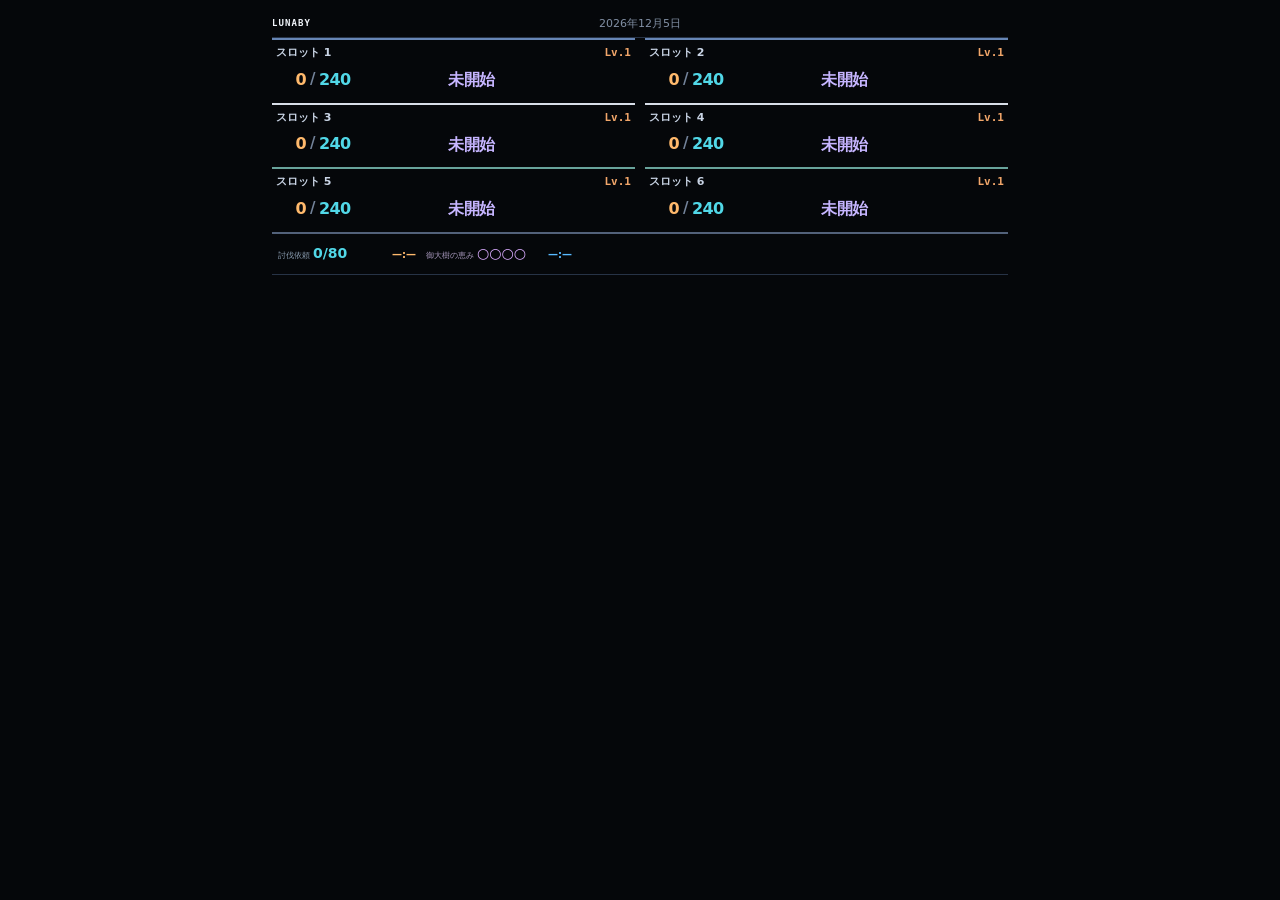
==== index.html @ e6d46a00 "Initialize v2 timers on first device launch" ====
<!doctype html>
<html lang="ja">
<head>
  <meta charset="utf-8">
  <meta name="viewport" content="width=device-width,initial-scale=1,maximum-scale=1,user-scalable=no">
  <title>ルナビィ — v2専用</title>
  <meta name="theme-color" content="#05070a">
  <link rel="manifest" href="manifest.json?rev=lunaby-v2-r13">
  <link rel="icon" type="image/png" sizes="192x192" href="lunaby-mascot-192.png">
  <link rel="apple-touch-icon" href="lunaby-mascot-192.png">
  <link rel="stylesheet" href="text-list.css?rev=lunaby-v2-r13">
</head>
<body>
  <main class="page">
    <header class="topbar">
      <a class="edition version-link" href="update.html?rev=lunaby-v2-r13" aria-label="ルナビィv2専用候補の手動更新を実行">LUNABY</a>
      <span id="today" class="date-status">—</span>
      <span id="daily-complete" class="daily-complete" hidden aria-label="全デイリー完了">COMPLETE</span>
    </header>
    <div id="list" class="account-list" aria-label="Dot Abyss テキストリスト"></div>
    <div id="starleap" aria-label="スターリープ テキストリスト"></div>
  </main>
  <script type="module" src="text-list-v2-only-entry.mjs?rev=lunaby-v2-r13"></script>
</body>
</html>
---- text-list.css ----
:root{color-scheme:dark;--bg:#05070a;--line:#273346;--line-soft:#182231;--ink:#e4ebf6;--muted:#8290a5;--cyan:#72dbea;--orange:#f1a66a;--violet:#c6b5ff;--green:#70eab2;--focus:#b9aaff;--group-moon:#6685b5;--group-lilac:#d8dee8;--group-tide:#68a39b;--timer-number-font:ui-rounded,"Arial Rounded MT Bold","Trebuchet MS",Roboto,system-ui,sans-serif;}
*{box-sizing:border-box;-webkit-tap-highlight-color:transparent;}
[hidden]{display:none!important;}
html,body{min-height:100%;margin:0;background:var(--bg);color:var(--ink);font-family:ui-sans-serif,system-ui,-apple-system,"Hiragino Sans",Meiryo,sans-serif;overscroll-behavior-y:none;}
body{overflow:hidden;touch-action:pan-x;}
.page,.page *{user-select:none;-webkit-user-select:none;-webkit-touch-callout:none;}
.page{width:min(760px,100%);margin:0 auto;padding:10px 12px 28px;}
.topbar{position:relative;height:28px;display:grid;grid-template-columns:1fr auto 1fr;align-items:center;border-bottom:1px solid var(--line);color:var(--muted);font-size:11px;}
.date-status{grid-column:2;justify-self:center;white-space:nowrap;}
.daily-complete{grid-column:3;justify-self:end;padding:2px 4px;border:1px solid #39a9ff;border-radius:3px;background:#07101e;color:#58b9ff;font:900 8px/1 ui-monospace,monospace;letter-spacing:.08em;text-shadow:0 0 5px rgba(57,169,255,.55);}
.edition{font:800 9px/1 ui-monospace,SFMono-Regular,Menlo,monospace;letter-spacing:.12em;color:#aebbd1;}
.version-link{color:#f1f5fb;text-decoration:none;cursor:pointer;}
.version-link:active{color:var(--cyan);}
.hint{margin:8px 1px 11px;color:#74829a;font-size:10px;line-height:1.35;}
.account-list{display:grid;grid-template-columns:repeat(2,minmax(0,1fr));gap:6px 10px;}
.account{min-width:0;padding:6px 0 0;border-top:2px solid #52617a;}
.account.group-0{border-top-color:var(--group-moon);}
.account.group-1{border-top-color:var(--group-lilac);}
.account.group-2{border-top-color:var(--group-tide);}
.account-head{min-height:15px;padding:1px 4px 2px;display:flex;align-items:center;justify-content:space-between;color:#c9d4e5;font:800 6px/1.1 inherit;text-align:left;}
.name-display{min-width:0;overflow:hidden;text-overflow:ellipsis;white-space:nowrap;cursor:text;font:800 11px/1.15 ui-sans-serif,system-ui,-apple-system,"Hiragino Sans",Meiryo,sans-serif;}
.rank-display{flex:none;color:var(--orange);font:800 11px/1.15 ui-monospace,monospace;cursor:text;}
.name-input,.rank-input{min-width:0;padding:0;border:0;outline:0;background:transparent;color:#fff;font:inherit;}
.name-input,.rank-input,.stam-edit,.sl-edit{user-select:none;-webkit-user-select:none;-webkit-touch-callout:none;}
.name-input{width:62px;font-size:11px;line-height:1.15;}
.rank-input{width:3ch;text-align:right;color:var(--orange);font:800 11px/1.15 ui-monospace,monospace;}
.task-row{position:relative;width:100%;min-height:34px;padding:6px 36px 5px 4px;border:0;background:transparent;color:var(--ink);text-align:left;font:inherit;}
.timer-row{display:grid;grid-template-columns:72px minmax(0,1fr);align-items:center;gap:0;}
.timer-cell{min-width:0;min-height:24px;display:flex;align-items:center;cursor:pointer;}
.stam-cell{position:relative;display:flex;align-items:center;grid-column:1;padding:0;}
.idle-cell{position:relative;display:block;grid-column:2;margin-left:0;padding:0;border-left:0;cursor:default;}
.stam-confirm-bridge{position:absolute;z-index:3;left:0;right:calc(50% + 25.25px);top:0;bottom:0;cursor:pointer;}
.idle-action{position:absolute;z-index:2;left:50%;top:0;width:72px;min-height:24px;transform:translateX(-50%);display:flex;align-items:center;justify-content:center;cursor:pointer;}
.task-row:active{background:#080c12;}
.task-row.is-selected{z-index:2;border:1px solid var(--focus);border-radius:3px;background:#010307;box-shadow:inset 0 0 0 1px rgba(183,203,229,.28);}
.stam-group{position:relative;display:block;width:72px;height:16px;flex:none;}
.stam-edit-hit{position:absolute;z-index:2;left:0;top:0;width:33px;height:100%;cursor:text;}
.stam-current,.stam-edit,.task-slash,.task-max,.task-value{display:inline-block;vertical-align:baseline;line-height:.95;}
.stam-current,.stam-edit{position:absolute;z-index:3;right:42px;left:auto;top:0;}
.stam-full{position:absolute;z-index:3;left:8px;right:auto;top:0;}
.stam-current{min-width:0;color:#ffb96c;font:800 16px/.95 var(--timer-number-font);font-variant-numeric:tabular-nums;letter-spacing:-.04em;cursor:text;}
.stam-cell.is-near-full .stam-current{color:#ff7070;}
.stam-edit,.stam-edit:focus{width:33px;min-width:33px;height:16px;margin:0;padding:0!important;border:0!important;border-radius:0!important;outline:0!important;box-shadow:none!important;background:transparent!important;background-image:none!important;color:#ffd581;-webkit-text-fill-color:#ffd581;font:800 16px/.95 var(--timer-number-font);font-variant-numeric:tabular-nums;letter-spacing:-.04em;text-align:right;caret-color:transparent!important;text-decoration:none!important;-webkit-text-decoration-line:none!important;appearance:none;-webkit-appearance:none;}
.task-slash{position:absolute;z-index:3;left:34px;top:0;margin:0;color:#73839a;font:700 15px/.95 var(--timer-number-font);font-variant-numeric:tabular-nums;}
.task-max{position:absolute;z-index:3;left:43px;top:0;margin:0;color:#51d8e8;font:800 16px/.95 var(--timer-number-font);font-variant-numeric:tabular-nums;letter-spacing:-.04em;white-space:nowrap;}
.stam-full{color:#ff7070;font:800 16px/.95 var(--timer-number-font);font-variant-numeric:tabular-nums;letter-spacing:-.03em;cursor:text;white-space:nowrap;}
.stam-full-time{display:inline-flex;align-items:baseline;}
.stam-full-hour,.stam-full-minute{position:relative;display:inline-block;cursor:pointer;}
.stam-full-hour{min-width:2ch;text-align:right;cursor:text;}
.stam-full-hour::before,.stam-full-minute::before{content:'';position:absolute;top:-6px;bottom:-6px;}
.stam-full-hour::before{left:-8px;right:-3px;}
.stam-full-minute::before{left:-3px;right:-6px;}
.stam-full-colon{pointer-events:none;}
.stam-full-label{margin-left:3px;color:#e4b5ba;font:800 9px/1 var(--timer-number-font);letter-spacing:.04em;vertical-align:middle;}
.task-value{margin:0;color:var(--violet);font:800 16px/.95 var(--timer-number-font);font-variant-numeric:tabular-nums;letter-spacing:-.04em;white-space:nowrap;}
.task-value.is-clock{width:5ch;text-align:right;}
.task-plan{margin-left:4px;color:#aab7c9;font:700 10px/1 var(--timer-number-font);font-variant-numeric:tabular-nums;white-space:nowrap;}
.task-plan.is-full{margin-left:0;color:#ff7070;font:800 16px/.95 var(--timer-number-font);letter-spacing:-.03em;}
.task-plan.is-full:not(:empty)::after{content:'満';margin-left:3px;color:#e4b5ba;font:800 9px/1 var(--timer-number-font);letter-spacing:.04em;vertical-align:middle;}
.idle-cell.is-near-full .task-value,.idle-cell.is-near-full.is-selected .task-value{color:#ff7070;}
.stam-cell.is-selected .stam-current,.stam-cell.is-selected .task-max{color:#fff0c6;}
.idle-cell.is-selected{z-index:auto;border:0;border-radius:0;background:transparent;box-shadow:none;}
.idle-cell.is-selected .task-value{color:#e9ddff;}
.idle-cell.is-selected .task-plan{color:#ffd581;font-weight:800;letter-spacing:.03em;text-shadow:0 0 5px rgba(255,213,129,.42);}
.compact-check{position:absolute;right:0;top:0;width:34px;height:100%;display:block;border:0;background:transparent;color:#d8dee8;}
.abyss2-check{position:absolute;left:50%;top:50%;display:none;width:30px;height:30px;transform:translate(-50%,-50%);place-items:center;pointer-events:none;font:900 26px/1 "Hiragino Sans","Hiragino Maru Gothic ProN","Yu Gothic UI","Yu Gothic",Meiryo,"Noto Sans JP",sans-serif;color:#d0d8e8;text-align:center;}
.check-awaiting{position:absolute;left:50%;top:50%;display:none;width:22px;height:22px;transform:translate(-50%,-50%);place-items:center;pointer-events:none;font:900 19px/1 "Arial Black",Arial,sans-serif;color:#ffe39a;text-align:center;}
.compact-check[data-check-state="done"] .abyss2-check{display:grid;}
.account.group-0 .compact-check[data-check-state="done"] .abyss2-check{color:var(--group-moon);}
.account.group-1 .compact-check[data-check-state="done"] .abyss2-check{color:var(--group-lilac);}
.account.group-2 .compact-check[data-check-state="done"] .abyss2-check{color:var(--group-tide);}
.compact-check[data-check-state="awaiting"] .check-awaiting{display:grid;}
.compact-check.is-removal-pending .check-awaiting{font-size:15px;color:#ff6b73;}
.compact-check:active .abyss2-check{color:#f1f4f8;}
.starleap-line{display:grid;grid-template-columns:minmax(0,146px) minmax(0,154px);justify-content:start;align-items:center;gap:2px;margin-top:6px;padding:3px 2px;border-top:2px solid #52617a;border-bottom:1px solid var(--line);color:var(--ink);font-size:10px;}
.sl-item{min-width:0;min-height:34px;display:grid;grid-template-columns:auto minmax(0,1fr) auto;align-items:baseline;align-content:center;gap:3px;padding:3px 4px;border:0;border-radius:0;cursor:pointer;}
.sl-item.is-selected{border-color:#b9aaff;background:#010307;box-shadow:inset 0 0 0 1px rgba(183,203,229,.22);}
.sl-label{overflow:hidden;text-overflow:ellipsis;white-space:nowrap;color:#8da0b4;font-size:8px;}
.sl-value{white-space:nowrap;color:#51d8e8;font:800 14px/.95 var(--timer-number-font);font-variant-numeric:tabular-nums;}
.sl-edit,.sl-edit:focus{width:4ch;min-width:4ch;margin:0;padding:0;border:0;outline:0;background:transparent;color:#ffd581;-webkit-text-fill-color:#ffd581;font:800 14px/.95 var(--timer-number-font);font-variant-numeric:tabular-nums;caret-color:transparent;}
.sl-item[data-sl-task="stamina"] .sl-edit,.sl-item[data-sl-task="stamina"] .sl-edit:focus{width:2ch;min-width:2ch;}
.sl-plan{white-space:nowrap;color:#ffb96c;font:700 10px/1 var(--timer-number-font);font-variant-numeric:tabular-nums;}
.sl-item[data-sl-task="orb"] .sl-label{color:#aa9abf;}
.sl-item[data-sl-task="orb"] .sl-value{color:#d9abff;}
.sl-item[data-sl-task="orb"] .sl-plan{color:#58b9ff;}
.sl-item.is-selected .sl-value,.sl-item.is-selected .sl-plan{color:#fff0c6;}
@media (max-width:560px){.starleap-line{grid-template-columns:102px 118px;justify-content:start;gap:4px;padding-left:1px;padding-right:1px;}.sl-item{min-height:34px;grid-template-columns:1fr;gap:1px;padding:3px 3px;}.sl-item[data-sl-task="stamina"]{padding-left:7px;}.sl-value{font-size:13px;}.sl-plan{font-size:9px;}.sl-label{font-size:7px;}}
.footnote{margin:16px 2px 0;color:#536176;font-size:9px;line-height:1.45;}
.pure-v2-gate{display:grid;gap:5px;margin-top:10px;padding:10px 8px;border-top:2px solid #52617a;color:#aebbd1;font-size:10px;line-height:1.45;}
.pure-v2-gate strong{color:#ffd581;font:800 10px/1 ui-monospace,monospace;letter-spacing:.06em;}
@media (max-width:440px){.page{padding:9px 8px 24px;}.account-list{gap:6px 7px;}.task-row{min-height:35px;padding-left:3px;padding-right:34px;}.timer-row{grid-template-columns:64px minmax(0,1fr);}.stam-group{width:64px;}.stam-current,.stam-edit{left:auto;right:35px;}.stam-full{left:4px;right:auto;}.stam-edit-hit{width:28px;}.task-slash{left:29px;}.task-max{left:37px;}.idle-cell{padding-left:9px;}.idle-action{left:calc(50% + 4.5px);}.stam-confirm-bridge{right:calc(50% + 20.75px);}.compact-check{width:32px;}.abyss2-check{font-size:24px;}.starleap-line{grid-template-columns:96px 112px;justify-content:start;gap:4px;}.sl-item{padding-left:2px;padding-right:2px;}.sl-item[data-sl-task="stamina"]{padding-left:6px;}}
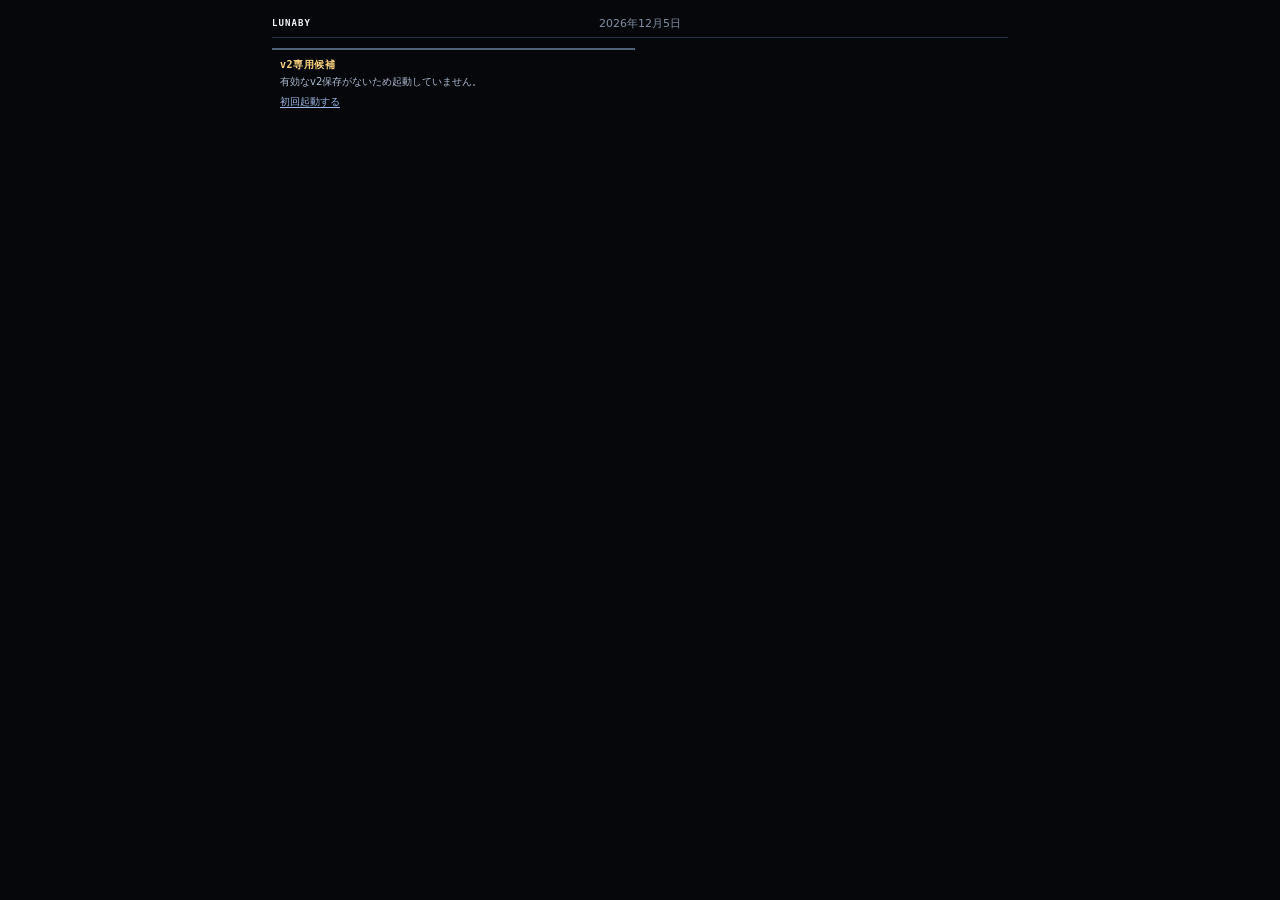
==== commit 57a0a72c: "Initialize v2 only from explicit first-launch link" ====
--- a/index.html
+++ b/index.html
@@ -5,21 +5,21 @@
   <meta name="viewport" content="width=device-width,initial-scale=1,maximum-scale=1,user-scalable=no">
   <title>ルナビィ — v2専用</title>
   <meta name="theme-color" content="#05070a">
-  <link rel="manifest" href="manifest.json?rev=lunaby-v2-r13">
+  <link rel="manifest" href="manifest.json?rev=lunaby-v2-r15">
   <link rel="icon" type="image/png" sizes="192x192" href="lunaby-mascot-192.png">
   <link rel="apple-touch-icon" href="lunaby-mascot-192.png">
-  <link rel="stylesheet" href="text-list.css?rev=lunaby-v2-r13">
+  <link rel="stylesheet" href="text-list.css?rev=lunaby-v2-r15">
 </head>
 <body>
   <main class="page">
     <header class="topbar">
-      <a class="edition version-link" href="update.html?rev=lunaby-v2-r13" aria-label="ルナビィv2専用候補の手動更新を実行">LUNABY</a>
+      <a class="edition version-link" href="update.html?rev=lunaby-v2-r15" aria-label="ルナビィv2専用候補の手動更新を実行">LUNABY</a>
       <span id="today" class="date-status">—</span>
       <span id="daily-complete" class="daily-complete" hidden aria-label="全デイリー完了">COMPLETE</span>
     </header>
     <div id="list" class="account-list" aria-label="Dot Abyss テキストリスト"></div>
     <div id="starleap" aria-label="スターリープ テキストリスト"></div>
   </main>
-  <script type="module" src="text-list-v2-only-entry.mjs?rev=lunaby-v2-r13"></script>
+  <script type="module" src="text-list-v2-only-entry.mjs?rev=lunaby-v2-r15"></script>
 </body>
 </html>
--- a/text-list.css
+++ b/text-list.css
@@ -88,4 +88,5 @@
 .footnote{margin:16px 2px 0;color:#536176;font-size:9px;line-height:1.45;}
 .pure-v2-gate{display:grid;gap:5px;margin-top:10px;padding:10px 8px;border-top:2px solid #52617a;color:#aebbd1;font-size:10px;line-height:1.45;}
 .pure-v2-gate strong{color:#ffd581;font:800 10px/1 ui-monospace,monospace;letter-spacing:.06em;}
+.pure-v2-gate a{width:max-content;color:#9db9e7;font-size:10px;text-decoration:underline;text-underline-offset:2px;}
 @media (max-width:440px){.page{padding:9px 8px 24px;}.account-list{gap:6px 7px;}.task-row{min-height:35px;padding-left:3px;padding-right:34px;}.timer-row{grid-template-columns:64px minmax(0,1fr);}.stam-group{width:64px;}.stam-current,.stam-edit{left:auto;right:35px;}.stam-full{left:4px;right:auto;}.stam-edit-hit{width:28px;}.task-slash{left:29px;}.task-max{left:37px;}.idle-cell{padding-left:9px;}.idle-action{left:calc(50% + 4.5px);}.stam-confirm-bridge{right:calc(50% + 20.75px);}.compact-check{width:32px;}.abyss2-check{font-size:24px;}.starleap-line{grid-template-columns:96px 112px;justify-content:start;gap:4px;}.sl-item{padding-left:2px;padding-right:2px;}.sl-item[data-sl-task="stamina"]{padding-left:6px;}}
